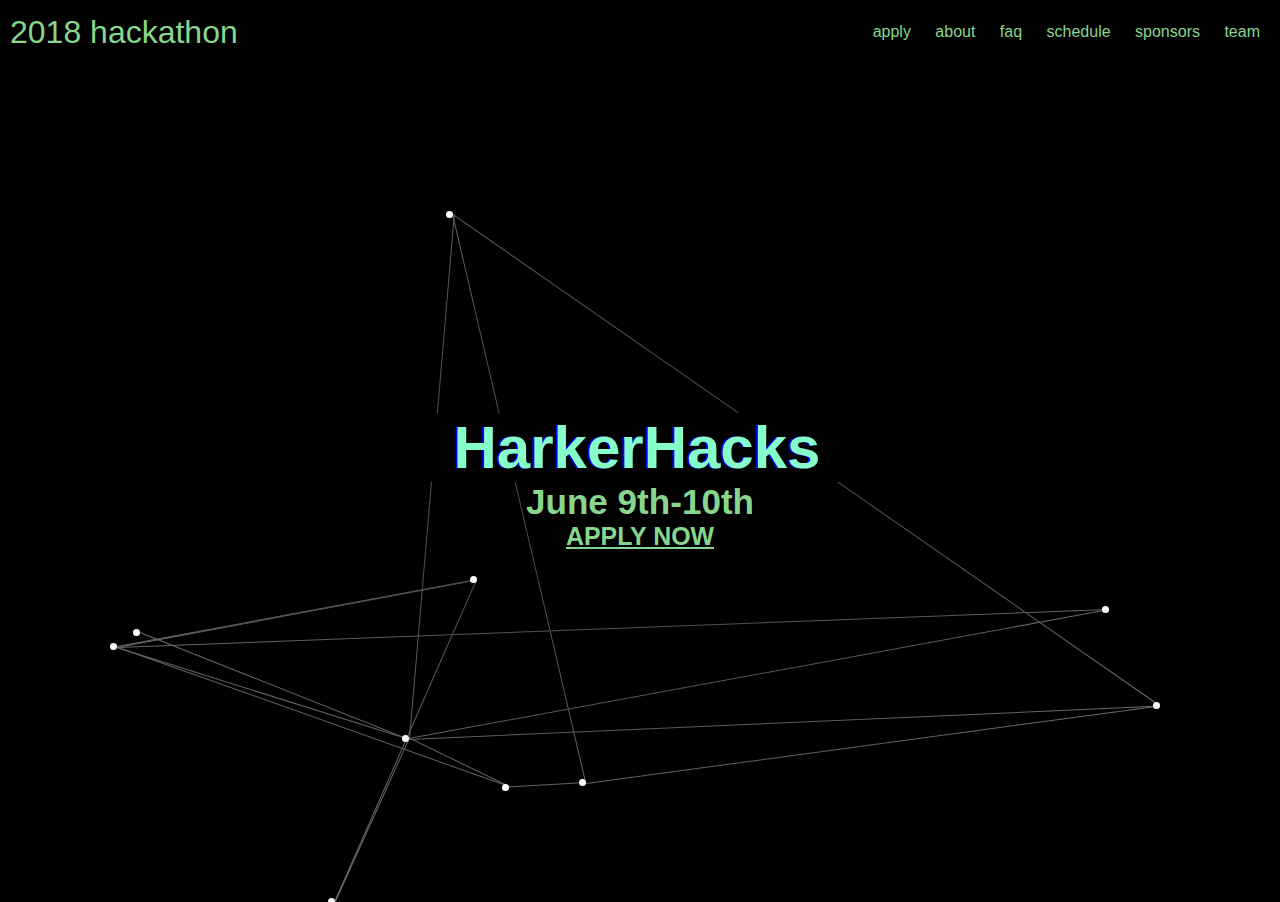
==== index.html @ 7a4ccb60 "Merge 21740ae5d6fd2b2589945b8d7544a34ecf491f73 into db50cea56c5d19c504700b7c710bb87b9af231b6" ====
<!DOCTYPE html>
<html>
  <head>
    <link href="main.css" type="text/css" rel="stylesheet" />
    <link href="glitch.css" type="text/css" rel="stylesheet" />
    <link rel="favorite icon" href="img/logo.png" />
    <meta name="viewport" content="width=device-width, initial-scale=0.8">
    <style>
      .star {
        height: 7px;
        width: 7px;
        border-radius: 5px;
        position: fixed;
        background-color: white;
        z-index: 0;
      }

      .line {
        position: absolute;
        width: 100%;
        background-color: gray;
        height: 1px;
        z-index: -1;
        transform-origin: 0 0;
      }

      #main-page {
        width: 100%;
        text-align: center;
        display: flex;
        align-items: center;
        height: calc(100vh - 64px);
        font-size: 30px;
        z-index: 10;
        background: radial-gradient(rgba(0,0,0,0.5), rgba(0,0,0,0));
      }

      #promo-image {
        max-height: calc(100vh - 64px - 173px - 20px);
        max-width: 80%;
      }

      /* when "2018 Hackathon" becomes two lines */
      @media (max-width: 505px) {
        #main-page {
          font-size: 24px;
        }

        #promo-image {
          max-height: calc(100vh - 64px - 200px - 20px);
        }
      }

      /* when the nav is two lines */
      @media (max-width: 505px) {
        #main-page {
          font-size: 24px;
        }

        #promo-image {
          max-height: calc(100vh - 100px - 200px - 20px);
        }
      }
    </style>
  </head>
  <body>
    <nav class="green-text hacker-font">
      <p class="left logo"><a class="green-text hacker-font no-underline" href="index.html">2018 hackathon</a></p>
      <ul class="right">
        <li><a class="green-text hacker-font" href="https://nakulbajaj.typeform.com/to/jpmJAU" target="_blank">apply</a></li>
        <li><a class="green-text hacker-font" href="about.html">about</a></li>
        <li><a class="green-text hacker-font" href="faq.html">faq</a></li>
        <li><a class="green-text hacker-font" href="schedule.html">schedule</a></li>
        <li><a class="green-text hacker-font" href="sponsors.html">sponsors</a></li>
        <li><a class="green-text hacker-font" href="">team</a></li>
      </ul>
    </nav>

    <div id="main-page">
      <div class="full-width">
        <!--<img src="img/promo.png" id="promo-image" />-->
        <h1 class="glitch green-text hacker-font center" id="" data-text="HarkerHacks">HarkerHacks</h1>
        <h3 class="green-text hacker-font center">June 9th-10th</h3>
        <h5 class="center"><a class="green-text hacker-font" href="https://nakulbajaj.typeform.com/to/jpmJAU">APPLY NOW</a></h3>
      </div>

    </div>

    <script>
      var MIN_VELOCITY = 0.2
      var MAX_VELOCITY = 1

      function randomBetween(low, high) {
        return Math.random() * (high - low) + low
      }

      function randomBelow(high) {
        return randomBetween(0, high)
      }

      function lineDistance(x, y, x0, y0){
        return Math.sqrt((x -= x0) * x + (y -= y0) * y);
      }

      // https://codepen.io/anon/pen/erNLaO?editors=1111
      function drawLine(a, b, line) {
        if (!line) line = document.createElement('DIV')

        var pointA = { left: parseFloat(a.style.left.slice(0, -2)), top: parseFloat(a.style.top.slice(0, -2)) }
        var pointB = { left: parseFloat(b.style.left.slice(0, -2)), top: parseFloat(b.style.top.slice(0, -2)) }
        var pointAcenterX = a.offsetWidth / 2;
        var pointAcenterY = a.offsetHeight / 2;
        var pointBcenterX = b.offsetWidth / 2;
        var pointBcenterY = b.offsetHeight / 2;
        var angle = Math.atan2(pointB.top - pointA.top, pointB.left - pointA.left) * 180 / Math.PI;
        //console.log(angle)
        var distance = lineDistance(pointA.left, pointA.top, pointB.left, pointB.top);

        // Set Angle
        line.style.transform = 'rotate(' + angle + 'deg)'

        // Set Width
        line.style.width = distance + 'px'

        // Set Position
        line.style.position = 'absolute'

        line.style.top = (parseFloat(pointA.top) + pointAcenterY) + 'px'
        line.style.left = (parseFloat(pointA.left) + 2*pointAcenterX) + 'px'

        //console.log(line.style.left)

        line.classList.add('line')
        return line
      }

      function waitForFrame() {
        return new Promise(function (resolve, reject) {

        })
      }

      var projectiles = []

      class Projectile {
        constructor(x, y, vx, vy) {
          this.lines = []

          if (!x) x = randomBelow(window.innerWidth)
          if (!y) y = randomBetween(64, window.innerHeight)
          this.x = x
          this.y = y

          if (!vx && !vy) {
            var velocity = randomBetween(MIN_VELOCITY, MAX_VELOCITY)
            var direction = randomBetween(0, 2*Math.PI)
            this.vx = Math.cos(direction) * velocity
            this.vy = Math.sin(direction) * velocity
          }
          else if (!vx) {
            this.vy = vy
            this.vx = 0
          }
          else if (!vx) {
            this.vx = vx
            this.vy = 0
          }
          else {
            this.vx = vx
            this.vy = vy
          }

          this.element = document.createElement('DIV')
          this.element.classList.add('star')
          document.body.appendChild(this.element)
          this.updatePosition()


          var other = projectiles[Math.floor(randomBelow(projectiles.length))]
          if (other) {
            var line = drawLine(this.element, other.element, null)
            document.body.appendChild(line)
            this.lines.push({ line, other })
          }

          var other = projectiles[Math.floor(randomBelow(projectiles.length))]
          if (other) {
            var line = drawLine(this.element, other.element, null)
            document.body.appendChild(line)
            this.lines.push({ line, other })
          }

          this.step()
        }

        async step() {
          //const dostuff = () => {
            if (this.x + this.vx < 0 || this.x + this.vx > window.innerWidth) this.vx *= -1
            if (this.y + this.vy < 64 || this.y + this.vy > window.innerHeight) this.vy *= -1

            /*if ( randomBelow(10) < 1) {
              //console.lo
              var line = this.lines.shift()
              console.log(line)
              if (line) document.body.removeChild(line.line)
            }*/

            if (randomBelow(10) < 0.5) {

              var other = projectiles[Math.floor(randomBelow(projectiles.length))]
              if (other) {
                if (this.lines.length > 0) this.lines[0] = { line: drawLine(this.element, other.element, this.lines[0].line), other }
              }
            }

            /*if (randomBelow(10) < 1) {
              var other = projectiles[Math.floor(randomBelow(projectiles.length))]
              if (other) {
                var line = drawLine(this.element, other.element, null)
                document.body.appendChild(line)
                this.lines.push({ line, other })
              }
            }*/

            this.x += this.vx
            this.y += this.vy


            this.updatePosition()

            window.requestAnimationFrame(this.step.bind(this));
          //}
          //dostuff()
        }

        updatePosition() {
          this.element.style.left = this.x + 'px'
          this.element.style.top = this.y + 'px'

          for (var line of this.lines) {
            //line.line.parentNode.removeChild(line.line)
            line.line = drawLine(this.element, line.other.element, line.line)
          }
        }
      }

      for (var i = 0; i < 10; i++) projectiles.push(new Projectile())
    </script>
  </body>
</html>
---- main.css ----
body {
  background-color: black;

  margin: 0;
  padding: 0;
}

.hacker-font { font-family: Monaco, Menlo, sans-serif; }
.green-text { color: #87D68D; }
.underline { text-decoration: underline;}
a.no-underline { text-decoration: none; }
.center { margin: auto; }
.center-text { text-align: center; }
.bold { font-weight: bold; }
.full-width { width: 100%; }
.white-text { color: white; }

nav {
  width: 100%;
  height: 4em;
  color: #85FFC7; /* #20C20E; */
  background-color: black;
}

nav > .logo {
  font-size: 32px;
  line-height: 32px;
  margin: 0;
  padding: 16px 10px;
  display: inline-block;
}

nav > ul.right {
  float: right;
  list-style: none;
  margin: 0;
  height: 20px;
  padding: 22px 10px;
}

nav > ul.right > li {
  display: inline;
  padding: 0 10px;
  line-height: 20px;
}

nav > ul.right > li > a {
  text-decoration: none;
}

@media (max-width: 767px) {
  nav > .logo {
    font-size: 24px;
    line-height: 24px;
    padding: 20px 5px;
  }

  nav > ul.right {
    padding: 22px 5px;
  }

  nav > ul.right > li {
    display: inline;
    padding: 0 5px;
  }

  nav > ul.right > li > a {
    line-height: 14px;
    font-size: 14px;
    text-decoration: none;
  }
}

/* works until ~350px */
@media (max-width: 580px) {
  nav > .logo {
    font-size: 32px;
    line-height: 32px;
    padding: 5px 0;
    width: 100%;
    text-align: center;
  }

  nav > ul.right {
    padding: 22px 5px;
    float: none;
    width: 100%;
    padding: 0;
    text-align: center;

  }

  nav > ul.right > li {
    display: inline;
    padding: 0 2px;
  }

  nav > ul.right > li > a {
    line-height: 14px;
    font-size: 14px;
    text-decoration: none;
  }
}
---- glitch.css ----
/* https://css-tricks.com/glitch-effect-text-images-svg/ */

@keyframes glitch-anim-1{
  0% {
    clip: rect(114px, 2000px, 88px, 0);
  }
  5.88235% {
    clip: rect(29px, 2000px, 51px, 0);
  }
  11.76471% {
    clip: rect(31px, 2000px, 50px, 0);
  }
  17.64706% {
    clip: rect(66px, 2000px, 26px, 0);
  }
  23.52941% {
    clip: rect(63px, 2000px, 78px, 0);
  }
  29.41176% {
    clip: rect(115px, 2000px, 8px, 0);
  }
  35.29412% {
    clip: rect(65px, 2000px, 77px, 0);
  }
  41.17647% {
    clip: rect(63px, 2000px, 10px, 0);
  }
  47.05882% {
    clip: rect(40px, 2000px, 40px, 0);
  }
  52.94118% {
    clip: rect(3px, 2000px, 8px, 0);
  }
  58.82353% {
    clip: rect(106px, 2000px, 61px, 0);
  }
  64.70588% {
    clip: rect(9px, 2000px, 46px, 0);
  }
  70.58824% {
    clip: rect(78px, 2000px, 79px, 0);
  }
  76.47059% {
    clip: rect(73px, 2000px, 65px, 0);
  }
  82.35294% {
    clip: rect(95px, 2000px, 50px, 0);
  }
  88.23529% {
    clip: rect(24px, 2000px, 72px, 0);
  }
  94.11765% {
    clip: rect(112px, 2000px, 50px, 0);
  }
  100% {
    clip: rect(63px, 2000px, 33px, 0);
  }
}

@keyframes glitch-anim-2{
  0% {
    clip: rect(76px, 2000px, 21px, 0);
  }
  5.88235% {
    clip: rect(92px, 2000px, 19px, 0);
  }
  11.76471% {
    clip: rect(37px, 2000px, 111px, 0);
  }
  17.64706% {
    clip: rect(113px, 2000px, 114px, 0);
  }
  23.52941% {
    clip: rect(101px, 2000px, 110px, 0);
  }
  29.41176% {
    clip: rect(93px, 2000px, 25px, 0);
  }
  35.29412% {
    clip: rect(109px, 2000px, 52px, 0);
  }
  41.17647% {
    clip: rect(89px, 2000px, 95px, 0);
  }
  47.05882% {
    clip: rect(106px, 2000px, 66px, 0);
  }
  52.94118% {
    clip: rect(89px, 2000px, 104px, 0);
  }
  58.82353% {
    clip: rect(93px, 2000px, 71px, 0);
  }
  64.70588% {
    clip: rect(74px, 2000px, 30px, 0);
  }
  70.58824% {
    clip: rect(105px, 2000px, 109px, 0);
  }
  76.47059% {
    clip: rect(9px, 2000px, 61px, 0);
  }
  82.35294% {
    clip: rect(10px, 2000px, 75px, 0);
  }
  88.23529% {
    clip: rect(110px, 2000px, 30px, 0);
  }
  94.11765% {
    clip: rect(111px, 2000px, 58px, 0);
  }
  100% {
    clip: rect(38px, 2000px, 42px, 0);
  }
}

@-webkit-keyframes glitch-anim-1{
  0% {
    clip: rect(114px, 2000px, 88px, 0);
  }
  5.88235% {
    clip: rect(29px, 2000px, 51px, 0);
  }
  11.76471% {
    clip: rect(31px, 2000px, 50px, 0);
  }
  17.64706% {
    clip: rect(66px, 2000px, 26px, 0);
  }
  23.52941% {
    clip: rect(63px, 2000px, 78px, 0);
  }
  29.41176% {
    clip: rect(115px, 2000px, 8px, 0);
  }
  35.29412% {
    clip: rect(65px, 2000px, 77px, 0);
  }
  41.17647% {
    clip: rect(63px, 2000px, 10px, 0);
  }
  47.05882% {
    clip: rect(40px, 2000px, 40px, 0);
  }
  52.94118% {
    clip: rect(3px, 2000px, 8px, 0);
  }
  58.82353% {
    clip: rect(106px, 2000px, 61px, 0);
  }
  64.70588% {
    clip: rect(9px, 2000px, 46px, 0);
  }
  70.58824% {
    clip: rect(78px, 2000px, 79px, 0);
  }
  76.47059% {
    clip: rect(73px, 2000px, 65px, 0);
  }
  82.35294% {
    clip: rect(95px, 2000px, 50px, 0);
  }
  88.23529% {
    clip: rect(24px, 2000px, 72px, 0);
  }
  94.11765% {
    clip: rect(112px, 2000px, 50px, 0);
  }
  100% {
    clip: rect(63px, 2000px, 33px, 0);
  }
}

@-webkit-keyframes glitch-anim-2{
  0% {
    clip: rect(76px, 2000px, 21px, 0);
  }
  5.88235% {
    clip: rect(92px, 2000px, 19px, 0);
  }
  11.76471% {
    clip: rect(37px, 2000px, 111px, 0);
  }
  17.64706% {
    clip: rect(113px, 2000px, 114px, 0);
  }
  23.52941% {
    clip: rect(101px, 2000px, 110px, 0);
  }
  29.41176% {
    clip: rect(93px, 2000px, 25px, 0);
  }
  35.29412% {
    clip: rect(109px, 2000px, 52px, 0);
  }
  41.17647% {
    clip: rect(89px, 2000px, 95px, 0);
  }
  47.05882% {
    clip: rect(106px, 2000px, 66px, 0);
  }
  52.94118% {
    clip: rect(89px, 2000px, 104px, 0);
  }
  58.82353% {
    clip: rect(93px, 2000px, 71px, 0);
  }
  64.70588% {
    clip: rect(74px, 2000px, 30px, 0);
  }
  70.58824% {
    clip: rect(105px, 2000px, 109px, 0);
  }
  76.47059% {
    clip: rect(9px, 2000px, 61px, 0);
  }
  82.35294% {
    clip: rect(10px, 2000px, 75px, 0);
  }
  88.23529% {
    clip: rect(110px, 2000px, 30px, 0);
  }
  94.11765% {
    clip: rect(111px, 2000px, 58px, 0);
  }
  100% {
    clip: rect(38px, 2000px, 42px, 0);
  }
}

@-moz-keyframes glitch-anim-1{
  0% {
    clip: rect(114px, 2000px, 88px, 0);
  }
  5.88235% {
    clip: rect(29px, 2000px, 51px, 0);
  }
  11.76471% {
    clip: rect(31px, 2000px, 50px, 0);
  }
  17.64706% {
    clip: rect(66px, 2000px, 26px, 0);
  }
  23.52941% {
    clip: rect(63px, 2000px, 78px, 0);
  }
  29.41176% {
    clip: rect(115px, 2000px, 8px, 0);
  }
  35.29412% {
    clip: rect(65px, 2000px, 77px, 0);
  }
  41.17647% {
    clip: rect(63px, 2000px, 10px, 0);
  }
  47.05882% {
    clip: rect(40px, 2000px, 40px, 0);
  }
  52.94118% {
    clip: rect(3px, 2000px, 8px, 0);
  }
  58.82353% {
    clip: rect(106px, 2000px, 61px, 0);
  }
  64.70588% {
    clip: rect(9px, 2000px, 46px, 0);
  }
  70.58824% {
    clip: rect(78px, 2000px, 79px, 0);
  }
  76.47059% {
    clip: rect(73px, 2000px, 65px, 0);
  }
  82.35294% {
    clip: rect(95px, 2000px, 50px, 0);
  }
  88.23529% {
    clip: rect(24px, 2000px, 72px, 0);
  }
  94.11765% {
    clip: rect(112px, 2000px, 50px, 0);
  }
  100% {
    clip: rect(63px, 2000px, 33px, 0);
  }
}

@-moz-keyframes glitch-anim-2{
  0% {
    clip: rect(76px, 2000px, 21px, 0);
  }
  5.88235% {
    clip: rect(92px, 2000px, 19px, 0);
  }
  11.76471% {
    clip: rect(37px, 2000px, 111px, 0);
  }
  17.64706% {
    clip: rect(113px, 2000px, 114px, 0);
  }
  23.52941% {
    clip: rect(101px, 2000px, 110px, 0);
  }
  29.41176% {
    clip: rect(93px, 2000px, 25px, 0);
  }
  35.29412% {
    clip: rect(109px, 2000px, 52px, 0);
  }
  41.17647% {
    clip: rect(89px, 2000px, 95px, 0);
  }
  47.05882% {
    clip: rect(106px, 2000px, 66px, 0);
  }
  52.94118% {
    clip: rect(89px, 2000px, 104px, 0);
  }
  58.82353% {
    clip: rect(93px, 2000px, 71px, 0);
  }
  64.70588% {
    clip: rect(74px, 2000px, 30px, 0);
  }
  70.58824% {
    clip: rect(105px, 2000px, 109px, 0);
  }
  76.47059% {
    clip: rect(9px, 2000px, 61px, 0);
  }
  82.35294% {
    clip: rect(10px, 2000px, 75px, 0);
  }
  88.23529% {
    clip: rect(110px, 2000px, 30px, 0);
  }
  94.11765% {
    clip: rect(111px, 2000px, 58px, 0);
  }
  100% {
    clip: rect(38px, 2000px, 42px, 0);
  }
}

@-o-keyframes glitch-anim-1{
  0% {
    clip: rect(114px, 2000px, 88px, 0);
  }
  5.88235% {
    clip: rect(29px, 2000px, 51px, 0);
  }
  11.76471% {
    clip: rect(31px, 2000px, 50px, 0);
  }
  17.64706% {
    clip: rect(66px, 2000px, 26px, 0);
  }
  23.52941% {
    clip: rect(63px, 2000px, 78px, 0);
  }
  29.41176% {
    clip: rect(115px, 2000px, 8px, 0);
  }
  35.29412% {
    clip: rect(65px, 2000px, 77px, 0);
  }
  41.17647% {
    clip: rect(63px, 2000px, 10px, 0);
  }
  47.05882% {
    clip: rect(40px, 2000px, 40px, 0);
  }
  52.94118% {
    clip: rect(3px, 2000px, 8px, 0);
  }
  58.82353% {
    clip: rect(106px, 2000px, 61px, 0);
  }
  64.70588% {
    clip: rect(9px, 2000px, 46px, 0);
  }
  70.58824% {
    clip: rect(78px, 2000px, 79px, 0);
  }
  76.47059% {
    clip: rect(73px, 2000px, 65px, 0);
  }
  82.35294% {
    clip: rect(95px, 2000px, 50px, 0);
  }
  88.23529% {
    clip: rect(24px, 2000px, 72px, 0);
  }
  94.11765% {
    clip: rect(112px, 2000px, 50px, 0);
  }
  100% {
    clip: rect(63px, 2000px, 33px, 0);
  }
}

@-o-keyframes glitch-anim-2{
  0% {
    clip: rect(76px, 2000px, 21px, 0);
  }
  5.88235% {
    clip: rect(92px, 2000px, 19px, 0);
  }
  11.76471% {
    clip: rect(37px, 2000px, 111px, 0);
  }
  17.64706% {
    clip: rect(113px, 2000px, 114px, 0);
  }
  23.52941% {
    clip: rect(101px, 2000px, 110px, 0);
  }
  29.41176% {
    clip: rect(93px, 2000px, 25px, 0);
  }
  35.29412% {
    clip: rect(109px, 2000px, 52px, 0);
  }
  41.17647% {
    clip: rect(89px, 2000px, 95px, 0);
  }
  47.05882% {
    clip: rect(106px, 2000px, 66px, 0);
  }
  52.94118% {
    clip: rect(89px, 2000px, 104px, 0);
  }
  58.82353% {
    clip: rect(93px, 2000px, 71px, 0);
  }
  64.70588% {
    clip: rect(74px, 2000px, 30px, 0);
  }
  70.58824% {
    clip: rect(105px, 2000px, 109px, 0);
  }
  76.47059% {
    clip: rect(9px, 2000px, 61px, 0);
  }
  82.35294% {
    clip: rect(10px, 2000px, 75px, 0);
  }
  88.23529% {
    clip: rect(110px, 2000px, 30px, 0);
  }
  94.11765% {
    clip: rect(111px, 2000px, 58px, 0);
  }
  100% {
    clip: rect(38px, 2000px, 42px, 0);
  }
}

@-ms-keyframes glitch-anim-1{
  0% {
    clip: rect(114px, 2000px, 88px, 0);
  }
  5.88235% {
    clip: rect(29px, 2000px, 51px, 0);
  }
  11.76471% {
    clip: rect(31px, 2000px, 50px, 0);
  }
  17.64706% {
    clip: rect(66px, 2000px, 26px, 0);
  }
  23.52941% {
    clip: rect(63px, 2000px, 78px, 0);
  }
  29.41176% {
    clip: rect(115px, 2000px, 8px, 0);
  }
  35.29412% {
    clip: rect(65px, 2000px, 77px, 0);
  }
  41.17647% {
    clip: rect(63px, 2000px, 10px, 0);
  }
  47.05882% {
    clip: rect(40px, 2000px, 40px, 0);
  }
  52.94118% {
    clip: rect(3px, 2000px, 8px, 0);
  }
  58.82353% {
    clip: rect(106px, 2000px, 61px, 0);
  }
  64.70588% {
    clip: rect(9px, 2000px, 46px, 0);
  }
  70.58824% {
    clip: rect(78px, 2000px, 79px, 0);
  }
  76.47059% {
    clip: rect(73px, 2000px, 65px, 0);
  }
  82.35294% {
    clip: rect(95px, 2000px, 50px, 0);
  }
  88.23529% {
    clip: rect(24px, 2000px, 72px, 0);
  }
  94.11765% {
    clip: rect(112px, 2000px, 50px, 0);
  }
  100% {
    clip: rect(63px, 2000px, 33px, 0);
  }
}

@-ms-keyframes glitch-anim-2{
  0% {
    clip: rect(76px, 2000px, 21px, 0);
  }
  5.88235% {
    clip: rect(92px, 2000px, 19px, 0);
  }
  11.76471% {
    clip: rect(37px, 2000px, 111px, 0);
  }
  17.64706% {
    clip: rect(113px, 2000px, 114px, 0);
  }
  23.52941% {
    clip: rect(101px, 2000px, 110px, 0);
  }
  29.41176% {
    clip: rect(93px, 2000px, 25px, 0);
  }
  35.29412% {
    clip: rect(109px, 2000px, 52px, 0);
  }
  41.17647% {
    clip: rect(89px, 2000px, 95px, 0);
  }
  47.05882% {
    clip: rect(106px, 2000px, 66px, 0);
  }
  52.94118% {
    clip: rect(89px, 2000px, 104px, 0);
  }
  58.82353% {
    clip: rect(93px, 2000px, 71px, 0);
  }
  64.70588% {
    clip: rect(74px, 2000px, 30px, 0);
  }
  70.58824% {
    clip: rect(105px, 2000px, 109px, 0);
  }
  76.47059% {
    clip: rect(9px, 2000px, 61px, 0);
  }
  82.35294% {
    clip: rect(10px, 2000px, 75px, 0);
  }
  88.23529% {
    clip: rect(110px, 2000px, 30px, 0);
  }
  94.11765% {
    clip: rect(111px, 2000px, 58px, 0);
  }
  100% {
    clip: rect(38px, 2000px, 42px, 0);
  }
}

.glitch {
  position: relative;
}
.glitch::before,
.glitch::after {
  content: attr(data-text);
  position: absolute;
  top: 0;
  left: 0;
  width: 100%;
  height: 100%;
}
.glitch::before {
  /* ... anything needed to make it identical */
  color: #85FFC7;

  /* variation */
  left: 3px;
  text-shadow: -2px 0 red;

  /* important: opaque background masks the original */
  background: black;

  animation: glitch-anim-1 2s infinite linear alternate-reverse;
}
.glitch::after {
  /* ... anything needed to make it identical */
  color: #85FFC7;

  /* variation */
  left: -3px;
  text-shadow: -2px 0 blue;

  /* important: opaque background masks the original */
  background: black;

  animation: glitch-anim-2 2s infinite linear alternate-reverse;
}

.glitch::before {
  clip: rect(44px, 2000px, 56px, 0);
  /*
    Essentially a box from 0, 44px
    to 2000px, 56px
  */
}
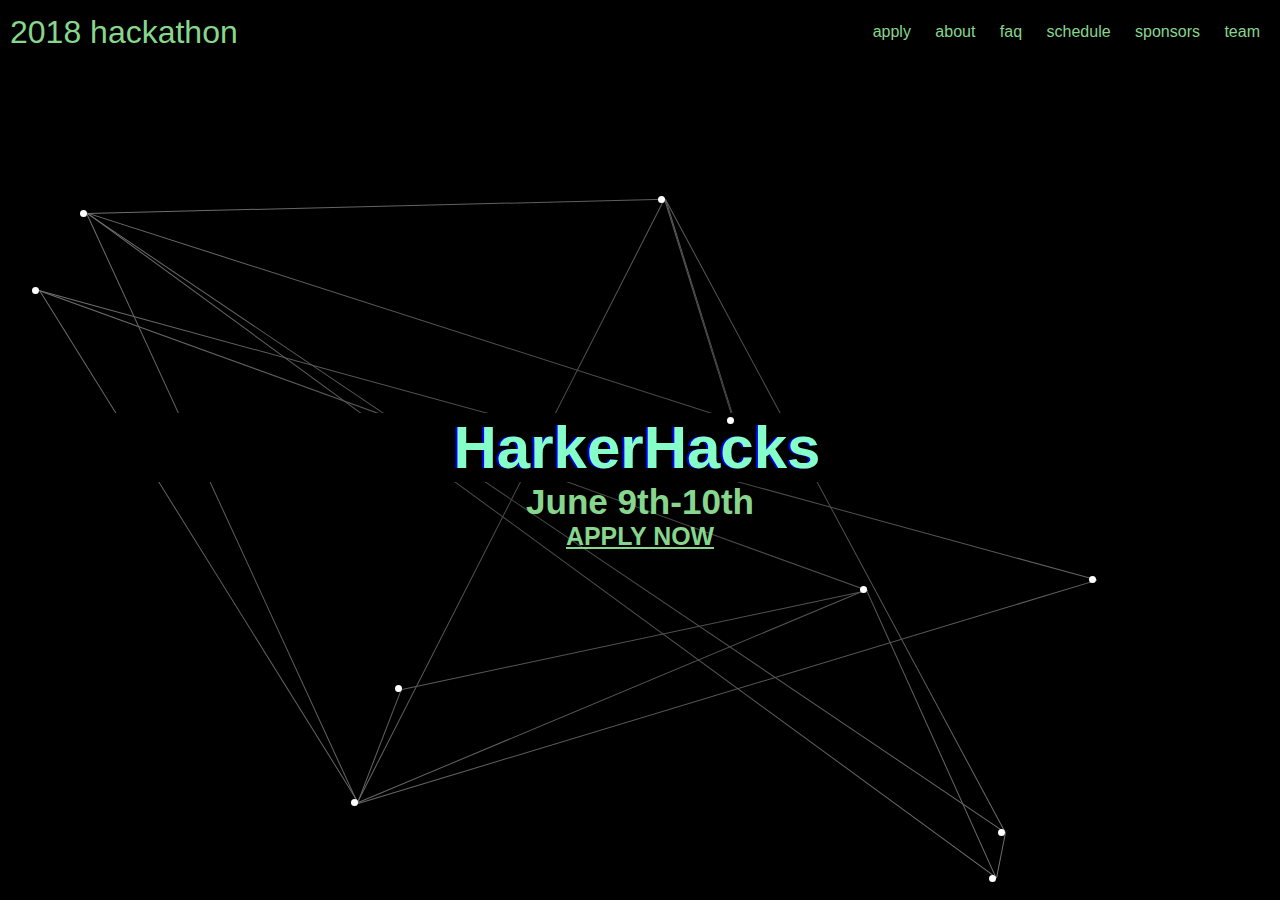
==== commit 692da059: "Update index.html" ====
--- a/index.html
+++ b/index.html
@@ -67,7 +67,7 @@
     <nav class="green-text hacker-font">
       <p class="left logo"><a class="green-text hacker-font no-underline" href="index.html">2018 hackathon</a></p>
       <ul class="right">
-        <li><a class="green-text hacker-font" href="https://nakulbajaj.typeform.com/to/jpmJAU" target="_blank">apply</a></li>
+        <li><a class="green-text hacker-font" href="https://harkerhacks.typeform.com/to/jpmJAU" target="_blank">apply</a></li>
         <li><a class="green-text hacker-font" href="about.html">about</a></li>
         <li><a class="green-text hacker-font" href="faq.html">faq</a></li>
         <li><a class="green-text hacker-font" href="schedule.html">schedule</a></li>
@@ -81,7 +81,7 @@
         <!--<img src="img/promo.png" id="promo-image" />-->
         <h1 class="glitch green-text hacker-font center" id="" data-text="HarkerHacks">HarkerHacks</h1>
         <h3 class="green-text hacker-font center">June 9th-10th</h3>
-        <h5 class="center"><a class="green-text hacker-font" href="https://nakulbajaj.typeform.com/to/jpmJAU">APPLY NOW</a></h3>
+        <h5 class="center"><a class="green-text hacker-font" href="https://harkerhacks.typeform.com/to/jpmJAU">APPLY NOW</a></h3>
       </div>
 
     </div>
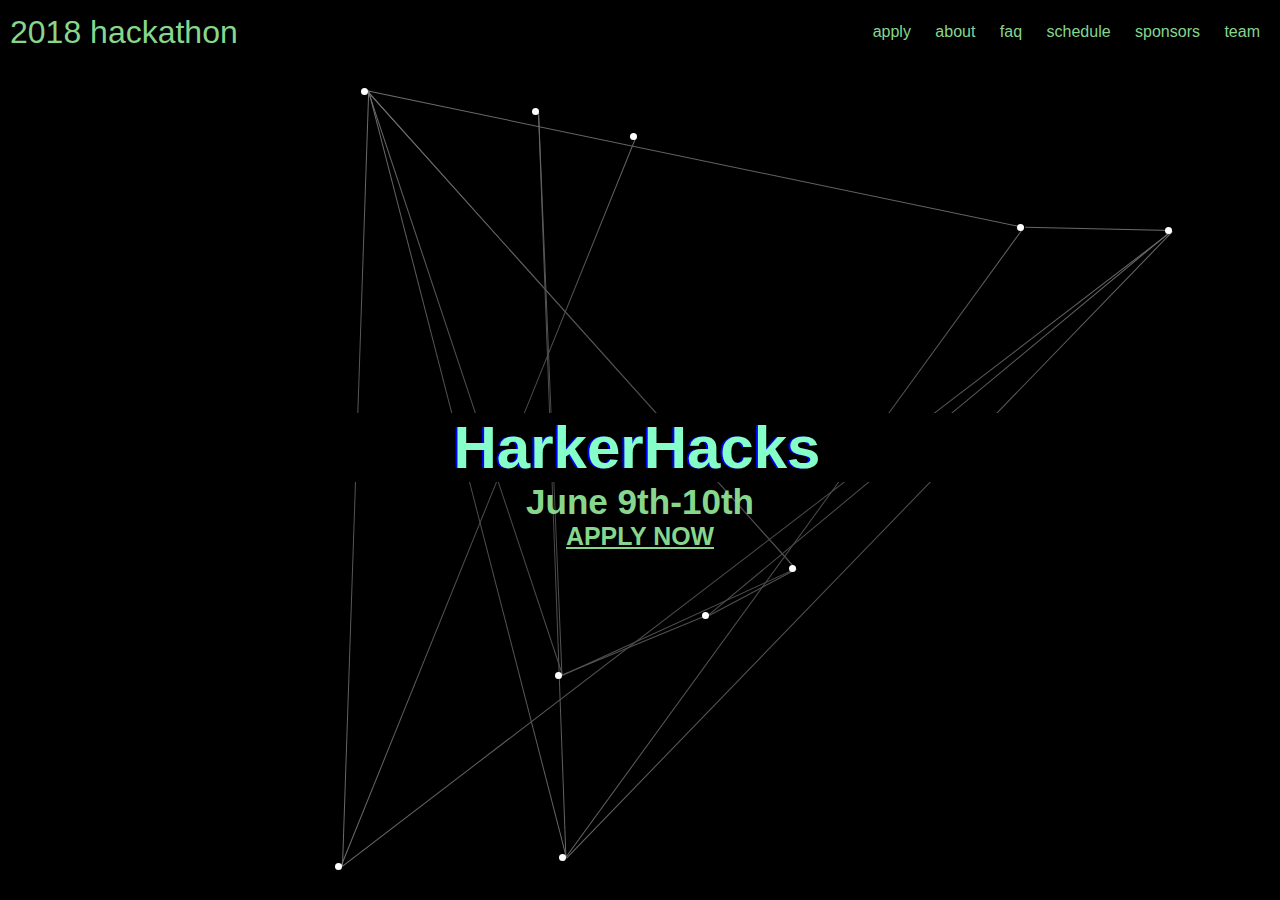
==== commit e63ea424: "Update index.html" ====
--- a/index.html
+++ b/index.html
@@ -10,7 +10,7 @@
         height: 7px;
         width: 7px;
         border-radius: 5px;
-        position: fixed;
+        position: absolute;
         background-color: white;
         z-index: 0;
       }
@@ -72,7 +72,7 @@
         <li><a class="green-text hacker-font" href="faq.html">faq</a></li>
         <li><a class="green-text hacker-font" href="schedule.html">schedule</a></li>
         <li><a class="green-text hacker-font" href="sponsors.html">sponsors</a></li>
-        <li><a class="green-text hacker-font" href="">team</a></li>
+        <li><a class="green-text hacker-font" href="team.html">team</a></li>
       </ul>
     </nav>
 
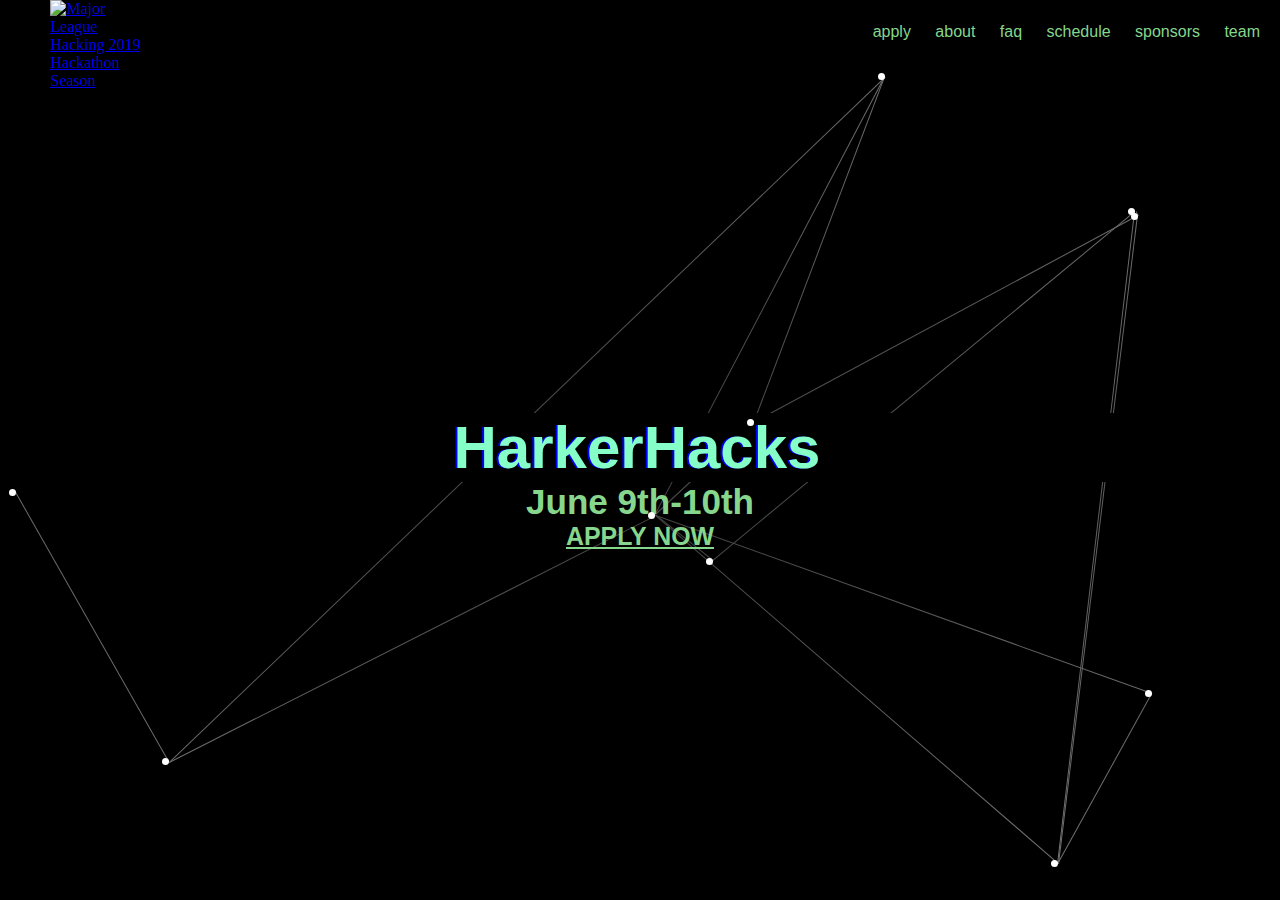
==== commit 4bcbfe8e: "Team/Logo Updates" ====
--- a/index.html
+++ b/index.html
@@ -63,9 +63,11 @@
       }
     </style>
   </head>
+  <div class="mobile-hide">
+  <a id="mlh-trust-badge" style="display:block;max-width:100px;min-width:0px;position:fixed;left:50px;top:0;width:10%;z-index:10000" href="https://mlh.io/seasons/na-2019/events?utm_source=na-hackathon&utm_medium=TrustBadge&utm_campaign=2019-season&utm_content=gray" target="_blank"><img src="https://s3.amazonaws.com/logged-assets/trust-badge/2019/mlh-trust-badge-2019-gray.svg" alt="Major League Hacking 2019 Hackathon Season" style="width:100%"></a>
+  </div>
   <body>
     <nav class="green-text hacker-font">
-      <p class="left logo"><a class="green-text hacker-font no-underline" href="index.html">2018 hackathon</a></p>
       <ul class="right">
         <li><a class="green-text hacker-font" href="https://harkerhacks.typeform.com/to/jpmJAU" target="_blank">apply</a></li>
         <li><a class="green-text hacker-font" href="about.html">about</a></li>
--- a/main.css
+++ b/main.css
@@ -4,6 +4,11 @@
   margin: 0;
   padding: 0;
 }
+
+@media screen and (min-width: 0px) and (max-width: 1000px) {
+  .mobile-hide{ display: none; }
+}
+
 
 .hacker-font { font-family: Monaco, Menlo, sans-serif; }
 .green-text { color: #87D68D; }
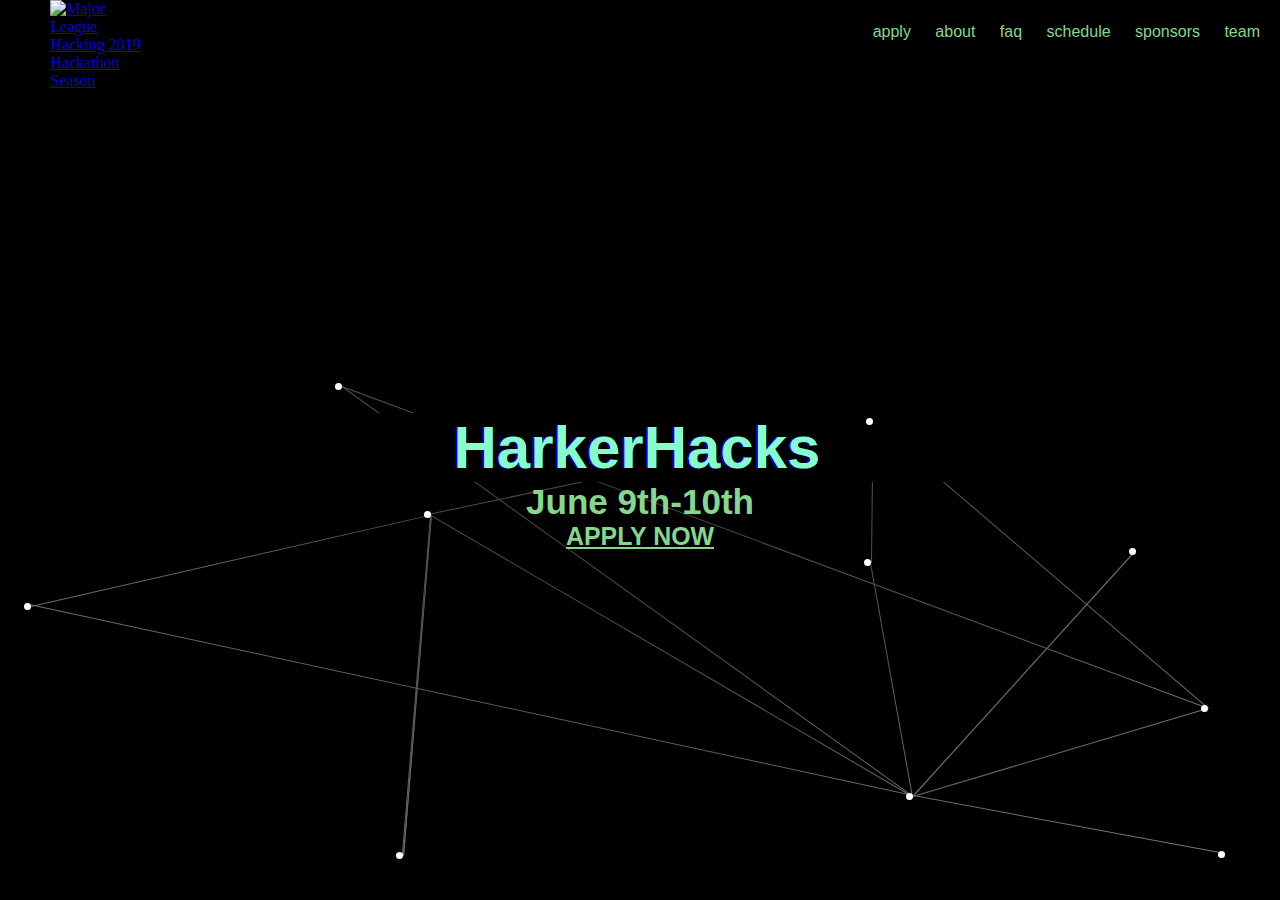
==== commit dbc0b2b2: "fixed glitch issue on PC" ====
--- a/index.html
+++ b/index.html
@@ -6,6 +6,10 @@
     <link rel="favorite icon" href="img/logo.png" />
     <meta name="viewport" content="width=device-width, initial-scale=0.8">
     <style>
+      body {
+        overflow: hidden;
+      }
+      
       .star {
         height: 7px;
         width: 7px;
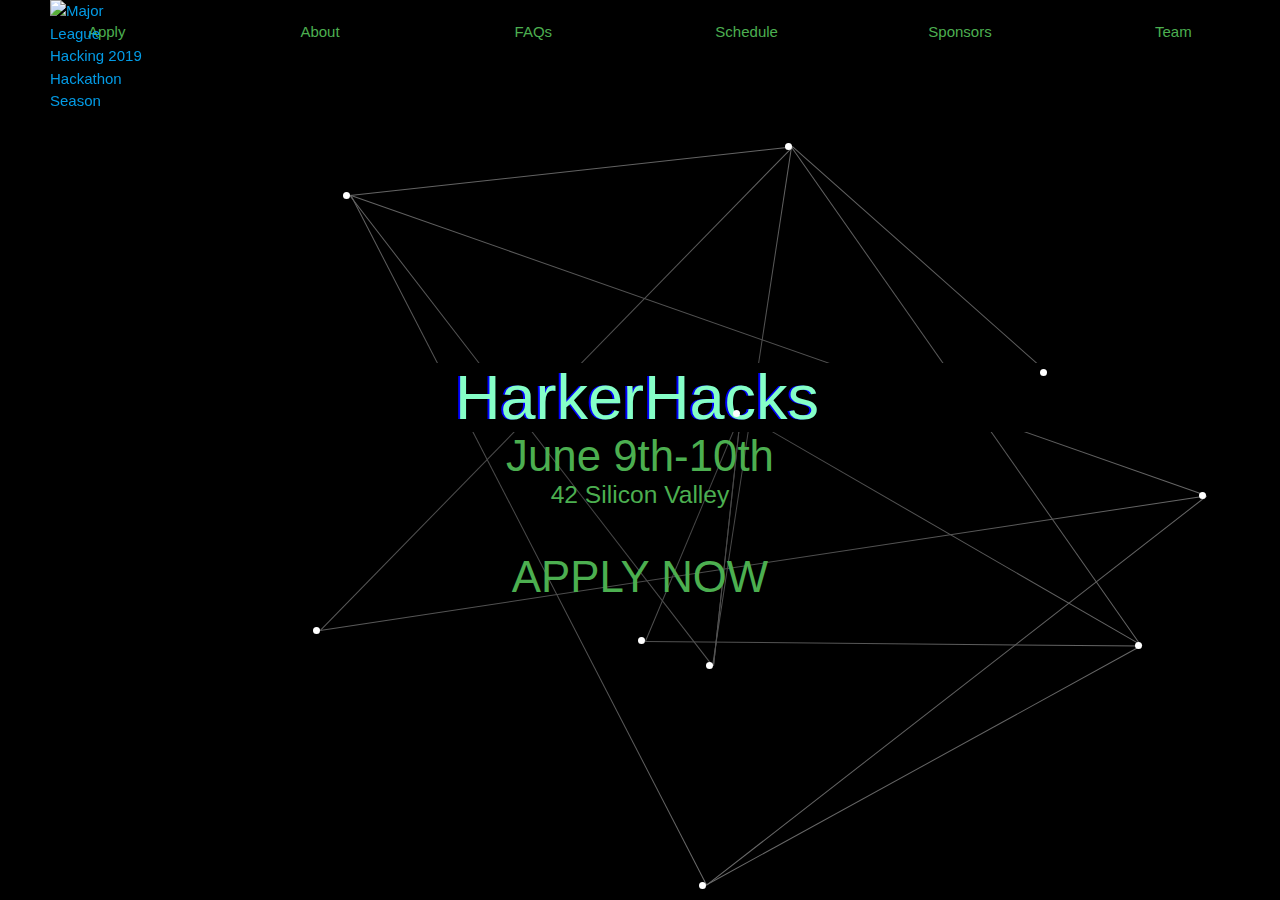
==== commit 49de2970: "Please Work (#13)" ====
--- a/index.html
+++ b/index.html
@@ -1,256 +1,281 @@
 <!DOCTYPE html>
 <html>
-  <head>
+
+<head>
+    <title>HarkerHacks</title>
+    <link href="materialize.min.css" type="text/css" rel="stylesheet" />
     <link href="main.css" type="text/css" rel="stylesheet" />
     <link href="glitch.css" type="text/css" rel="stylesheet" />
     <link rel="favorite icon" href="img/logo.png" />
     <meta name="viewport" content="width=device-width, initial-scale=0.8">
     <style>
-      body {
-        overflow: hidden;
-      }
-      
-      .star {
-        height: 7px;
-        width: 7px;
-        border-radius: 5px;
-        position: absolute;
-        background-color: white;
-        z-index: 0;
-      }
-
-      .line {
-        position: absolute;
-        width: 100%;
-        background-color: gray;
-        height: 1px;
-        z-index: -1;
-        transform-origin: 0 0;
-      }
-
-      #main-page {
-        width: 100%;
-        text-align: center;
-        display: flex;
-        align-items: center;
-        height: calc(100vh - 64px);
-        font-size: 30px;
-        z-index: 10;
-        background: radial-gradient(rgba(0,0,0,0.5), rgba(0,0,0,0));
-      }
-
-      #promo-image {
-        max-height: calc(100vh - 64px - 173px - 20px);
-        max-width: 80%;
-      }
-
-      /* when "2018 Hackathon" becomes two lines */
-      @media (max-width: 505px) {
+        body {
+            overflow: hidden;
+        }
+
+        .star {
+            height: 7px;
+            width: 7px;
+            border-radius: 5px;
+            position: absolute;
+            background-color: white;
+            z-index: 0;
+        }
+
+        .line {
+            position: absolute;
+            width: 100%;
+            background-color: gray;
+            height: 1px;
+            z-index: -1;
+            transform-origin: 0 0;
+        }
+
         #main-page {
-          font-size: 24px;
+            width: 100%;
+            text-align: center;
+            display: flex;
+            align-items: center;
+            height: calc(100vh - 64px);
+            font-size: 30px;
+            z-index: 10;
+            background: radial-gradient(rgba(0, 0, 0, 0.5), rgba(0, 0, 0, 0));
         }
 
         #promo-image {
-          max-height: calc(100vh - 64px - 200px - 20px);
-        }
-      }
-
-      /* when the nav is two lines */
-      @media (max-width: 505px) {
-        #main-page {
-          font-size: 24px;
-        }
-
-        #promo-image {
-          max-height: calc(100vh - 100px - 200px - 20px);
-        }
-      }
+            max-height: calc(100vh - 64px - 173px - 20px);
+            max-width: 80%;
+        }
+
+        /* when "2018 Hackathon" becomes two lines */
+
+        @media (max-width: 505px) {
+            #main-page {
+                font-size: 24px;
+            }
+
+            #promo-image {
+                max-height: calc(100vh - 64px - 200px - 20px);
+            }
+        }
+
+        /* when the nav is two lines */
+
+        @media (max-width: 505px) {
+            #main-page {
+                font-size: 24px;
+            }
+
+            #promo-image {
+                max-height: calc(100vh - 100px - 200px - 20px);
+            }
+        }
+
     </style>
-  </head>
-  <div class="mobile-hide">
-  <a id="mlh-trust-badge" style="display:block;max-width:100px;min-width:0px;position:fixed;left:50px;top:0;width:10%;z-index:10000" href="https://mlh.io/seasons/na-2019/events?utm_source=na-hackathon&utm_medium=TrustBadge&utm_campaign=2019-season&utm_content=gray" target="_blank"><img src="https://s3.amazonaws.com/logged-assets/trust-badge/2019/mlh-trust-badge-2019-gray.svg" alt="Major League Hacking 2019 Hackathon Season" style="width:100%"></a>
-  </div>
-  <body>
+</head>
+<div class="mobile-hide">
+    <a id="mlh-trust-badge" style="display:block;max-width:100px;min-width:0px;position:fixed;left:50px;top:0;width:10%;z-index:10000" href="https://mlh.io/seasons/na-2018/events?utm_source=na-hackathon&utm_medium=TrustBadge&utm_campaign=2019-season&utm_content=gray" target="_blank"><img src="https://s3.amazonaws.com/logged-assets/trust-badge/2018/gray.svg" alt="Major League Hacking 2019 Hackathon Season" style="width:100%"></a>
+</div>
+
+<body>
     <nav class="green-text hacker-font">
-      <ul class="right">
-        <li><a class="green-text hacker-font" href="https://harkerhacks.typeform.com/to/jpmJAU" target="_blank">apply</a></li>
-        <li><a class="green-text hacker-font" href="about.html">about</a></li>
-        <li><a class="green-text hacker-font" href="faq.html">faq</a></li>
-        <li><a class="green-text hacker-font" href="schedule.html">schedule</a></li>
-        <li><a class="green-text hacker-font" href="sponsors.html">sponsors</a></li>
-        <li><a class="green-text hacker-font" href="team.html">team</a></li>
-      </ul>
+        <div class="row">
+            <div class="col s2 center"><a class="green-text hacker-font" href="https://nakulbajaj.typeform.com/to/jpmJAU" target="_blank">Apply</a></div>
+            <div class="col s2 center"><a class="green-text hacker-font" href="about.html">About</a></div>
+            <div class="col s2 center"><a class="green-text hacker-font" href="faq.html">FAQs</a></div>
+            <div class="col s2 center"><a class="green-text hacker-font" href="schedule.html">Schedule</a></div>
+            <div class="col s2 center"><a class="green-text hacker-font" href="sponsors.html">Sponsors</a></div>
+            <div class="col s2 center"><a class="green-text hacker-font" href="team.html">Team</a></div>
+        </div>
     </nav>
 
     <div id="main-page">
-      <div class="full-width">
-        <!--<img src="img/promo.png" id="promo-image" />-->
-        <h1 class="glitch green-text hacker-font center" id="" data-text="HarkerHacks">HarkerHacks</h1>
-        <h3 class="green-text hacker-font center">June 9th-10th</h3>
-        <h5 class="center"><a class="green-text hacker-font" href="https://harkerhacks.typeform.com/to/jpmJAU">APPLY NOW</a></h3>
-      </div>
+        <div class="full-width">
+            <!--<img src="img/promo.png" id="promo-image" />-->
+            <h1 class="glitch green-text hacker-font center" id="" data-text="HarkerHacks">HarkerHacks</h1>
+
+            <h3 class="green-text hacker-font center">June 9th-10th</h3>
+
+            <h5 class="green-text hacker-font center">42 Silicon Valley</h5> <br>
+
+            <h3 class="center"><a class="green-text hacker-font" href="https://harkerhacks.typeform.com/to/jpmJAU">APPLY NOW</a></h3>
+        </div>
 
     </div>
 
     <script>
-      var MIN_VELOCITY = 0.2
-      var MAX_VELOCITY = 1
-
-      function randomBetween(low, high) {
-        return Math.random() * (high - low) + low
-      }
-
-      function randomBelow(high) {
-        return randomBetween(0, high)
-      }
-
-      function lineDistance(x, y, x0, y0){
-        return Math.sqrt((x -= x0) * x + (y -= y0) * y);
-      }
-
-      // https://codepen.io/anon/pen/erNLaO?editors=1111
-      function drawLine(a, b, line) {
-        if (!line) line = document.createElement('DIV')
-
-        var pointA = { left: parseFloat(a.style.left.slice(0, -2)), top: parseFloat(a.style.top.slice(0, -2)) }
-        var pointB = { left: parseFloat(b.style.left.slice(0, -2)), top: parseFloat(b.style.top.slice(0, -2)) }
-        var pointAcenterX = a.offsetWidth / 2;
-        var pointAcenterY = a.offsetHeight / 2;
-        var pointBcenterX = b.offsetWidth / 2;
-        var pointBcenterY = b.offsetHeight / 2;
-        var angle = Math.atan2(pointB.top - pointA.top, pointB.left - pointA.left) * 180 / Math.PI;
-        //console.log(angle)
-        var distance = lineDistance(pointA.left, pointA.top, pointB.left, pointB.top);
-
-        // Set Angle
-        line.style.transform = 'rotate(' + angle + 'deg)'
-
-        // Set Width
-        line.style.width = distance + 'px'
-
-        // Set Position
-        line.style.position = 'absolute'
-
-        line.style.top = (parseFloat(pointA.top) + pointAcenterY) + 'px'
-        line.style.left = (parseFloat(pointA.left) + 2*pointAcenterX) + 'px'
-
-        //console.log(line.style.left)
-
-        line.classList.add('line')
-        return line
-      }
-
-      function waitForFrame() {
-        return new Promise(function (resolve, reject) {
-
-        })
-      }
-
-      var projectiles = []
-
-      class Projectile {
-        constructor(x, y, vx, vy) {
-          this.lines = []
-
-          if (!x) x = randomBelow(window.innerWidth)
-          if (!y) y = randomBetween(64, window.innerHeight)
-          this.x = x
-          this.y = y
-
-          if (!vx && !vy) {
-            var velocity = randomBetween(MIN_VELOCITY, MAX_VELOCITY)
-            var direction = randomBetween(0, 2*Math.PI)
-            this.vx = Math.cos(direction) * velocity
-            this.vy = Math.sin(direction) * velocity
-          }
-          else if (!vx) {
-            this.vy = vy
-            this.vx = 0
-          }
-          else if (!vx) {
-            this.vx = vx
-            this.vy = 0
-          }
-          else {
-            this.vx = vx
-            this.vy = vy
-          }
-
-          this.element = document.createElement('DIV')
-          this.element.classList.add('star')
-          document.body.appendChild(this.element)
-          this.updatePosition()
-
-
-          var other = projectiles[Math.floor(randomBelow(projectiles.length))]
-          if (other) {
-            var line = drawLine(this.element, other.element, null)
-            document.body.appendChild(line)
-            this.lines.push({ line, other })
-          }
-
-          var other = projectiles[Math.floor(randomBelow(projectiles.length))]
-          if (other) {
-            var line = drawLine(this.element, other.element, null)
-            document.body.appendChild(line)
-            this.lines.push({ line, other })
-          }
-
-          this.step()
-        }
-
-        async step() {
-          //const dostuff = () => {
-            if (this.x + this.vx < 0 || this.x + this.vx > window.innerWidth) this.vx *= -1
-            if (this.y + this.vy < 64 || this.y + this.vy > window.innerHeight) this.vy *= -1
-
-            /*if ( randomBelow(10) < 1) {
-              //console.lo
-              var line = this.lines.shift()
-              console.log(line)
-              if (line) document.body.removeChild(line.line)
-            }*/
-
-            if (randomBelow(10) < 0.5) {
-
-              var other = projectiles[Math.floor(randomBelow(projectiles.length))]
-              if (other) {
-                if (this.lines.length > 0) this.lines[0] = { line: drawLine(this.element, other.element, this.lines[0].line), other }
-              }
-            }
-
-            /*if (randomBelow(10) < 1) {
-              var other = projectiles[Math.floor(randomBelow(projectiles.length))]
-              if (other) {
-                var line = drawLine(this.element, other.element, null)
-                document.body.appendChild(line)
-                this.lines.push({ line, other })
-              }
-            }*/
-
-            this.x += this.vx
-            this.y += this.vy
-
-
-            this.updatePosition()
-
-            window.requestAnimationFrame(this.step.bind(this));
-          //}
-          //dostuff()
-        }
-
-        updatePosition() {
-          this.element.style.left = this.x + 'px'
-          this.element.style.top = this.y + 'px'
-
-          for (var line of this.lines) {
-            //line.line.parentNode.removeChild(line.line)
-            line.line = drawLine(this.element, line.other.element, line.line)
-          }
-        }
-      }
-
-      for (var i = 0; i < 10; i++) projectiles.push(new Projectile())
+        var MIN_VELOCITY = 0.2
+        var MAX_VELOCITY = 1
+
+        function randomBetween(low, high) {
+            return Math.random() * (high - low) + low
+        }
+
+        function randomBelow(high) {
+            return randomBetween(0, high)
+        }
+
+        function lineDistance(x, y, x0, y0) {
+            return Math.sqrt((x -= x0) * x + (y -= y0) * y);
+        }
+
+        // https://codepen.io/anon/pen/erNLaO?editors=1111
+        function drawLine(a, b, line) {
+            if (!line) line = document.createElement('DIV')
+
+            var pointA = {
+                left: parseFloat(a.style.left.slice(0, -2)),
+                top: parseFloat(a.style.top.slice(0, -2))
+            }
+            var pointB = {
+                left: parseFloat(b.style.left.slice(0, -2)),
+                top: parseFloat(b.style.top.slice(0, -2))
+            }
+            var pointAcenterX = a.offsetWidth / 2;
+            var pointAcenterY = a.offsetHeight / 2;
+            var pointBcenterX = b.offsetWidth / 2;
+            var pointBcenterY = b.offsetHeight / 2;
+            var angle = Math.atan2(pointB.top - pointA.top, pointB.left - pointA.left) * 180 / Math.PI;
+            //console.log(angle)
+            var distance = lineDistance(pointA.left, pointA.top, pointB.left, pointB.top);
+
+            // Set Angle
+            line.style.transform = 'rotate(' + angle + 'deg)'
+
+            // Set Width
+            line.style.width = distance + 'px'
+
+            // Set Position
+            line.style.position = 'absolute'
+
+            line.style.top = (parseFloat(pointA.top) + pointAcenterY) + 'px'
+            line.style.left = (parseFloat(pointA.left) + 2 * pointAcenterX) + 'px'
+
+            //console.log(line.style.left)
+
+            line.classList.add('line')
+            return line
+        }
+
+        function waitForFrame() {
+            return new Promise(function(resolve, reject) {
+
+            })
+        }
+
+        var projectiles = []
+
+        class Projectile {
+            constructor(x, y, vx, vy) {
+                this.lines = []
+
+                if (!x) x = randomBelow(window.innerWidth)
+                if (!y) y = randomBetween(64, window.innerHeight)
+                this.x = x
+                this.y = y
+
+                if (!vx && !vy) {
+                    var velocity = randomBetween(MIN_VELOCITY, MAX_VELOCITY)
+                    var direction = randomBetween(0, 2 * Math.PI)
+                    this.vx = Math.cos(direction) * velocity
+                    this.vy = Math.sin(direction) * velocity
+                } else if (!vx) {
+                    this.vy = vy
+                    this.vx = 0
+                } else if (!vx) {
+                    this.vx = vx
+                    this.vy = 0
+                } else {
+                    this.vx = vx
+                    this.vy = vy
+                }
+
+                this.element = document.createElement('DIV')
+                this.element.classList.add('star')
+                document.body.appendChild(this.element)
+                this.updatePosition()
+
+
+                var other = projectiles[Math.floor(randomBelow(projectiles.length))]
+                if (other) {
+                    var line = drawLine(this.element, other.element, null)
+                    document.body.appendChild(line)
+                    this.lines.push({
+                        line,
+                        other
+                    })
+                }
+
+                var other = projectiles[Math.floor(randomBelow(projectiles.length))]
+                if (other) {
+                    var line = drawLine(this.element, other.element, null)
+                    document.body.appendChild(line)
+                    this.lines.push({
+                        line,
+                        other
+                    })
+                }
+
+                this.step()
+            }
+
+            async step() {
+                //const dostuff = () => {
+                if (this.x + this.vx < 0 || this.x + this.vx > window.innerWidth) this.vx *= -1
+                if (this.y + this.vy < 64 || this.y + this.vy > window.innerHeight) this.vy *= -1
+
+                /*if ( randomBelow(10) < 1) {
+                  //console.lo
+                  var line = this.lines.shift()
+                  console.log(line)
+                  if (line) document.body.removeChild(line.line)
+                }*/
+
+                if (randomBelow(10) < 0.5) {
+
+                    var other = projectiles[Math.floor(randomBelow(projectiles.length))]
+                    if (other) {
+                        if (this.lines.length > 0) this.lines[0] = {
+                            line: drawLine(this.element, other.element, this.lines[0].line),
+                            other
+                        }
+                    }
+                }
+
+                /*if (randomBelow(10) < 1) {
+                  var other = projectiles[Math.floor(randomBelow(projectiles.length))]
+                  if (other) {
+                    var line = drawLine(this.element, other.element, null)
+                    document.body.appendChild(line)
+                    this.lines.push({ line, other })
+                  }
+                }*/
+
+                this.x += this.vx
+                this.y += this.vy
+
+
+                this.updatePosition()
+
+                window.requestAnimationFrame(this.step.bind(this));
+                //}
+                //dostuff()
+            }
+
+            updatePosition() {
+                this.element.style.left = this.x + 'px'
+                this.element.style.top = this.y + 'px'
+
+                for (var line of this.lines) {
+                    //line.line.parentNode.removeChild(line.line)
+                    line.line = drawLine(this.element, line.other.element, line.line)
+                }
+            }
+        }
+
+        for (var i = 0; i < 10; i++) projectiles.push(new Projectile())
+
     </script>
-  </body>
+</body>
+
 </html>
--- a/main.css
+++ b/main.css
@@ -12,6 +12,11 @@
 
 .hacker-font { font-family: Monaco, Menlo, sans-serif; }
 .green-text { color: #87D68D; }
+.blue-text {color: #235a99;}
+.dark-green-text{color: #016d18;}
+.red-text{color: #910e28;}
+.brown-text{color: #d1462e;}
+.purple-text{color: #8216a0;}
 .underline { text-decoration: underline;}
 a.no-underline { text-decoration: none; }
 .center { margin: auto; }
@@ -19,6 +24,12 @@
 .bold { font-weight: bold; }
 .full-width { width: 100%; }
 .white-text { color: white; }
+.centerTable 
+{ 
+  margin: 0px auto; 
+  margin-top: 10px;
+}
+
 
 nav {
   width: 100%;
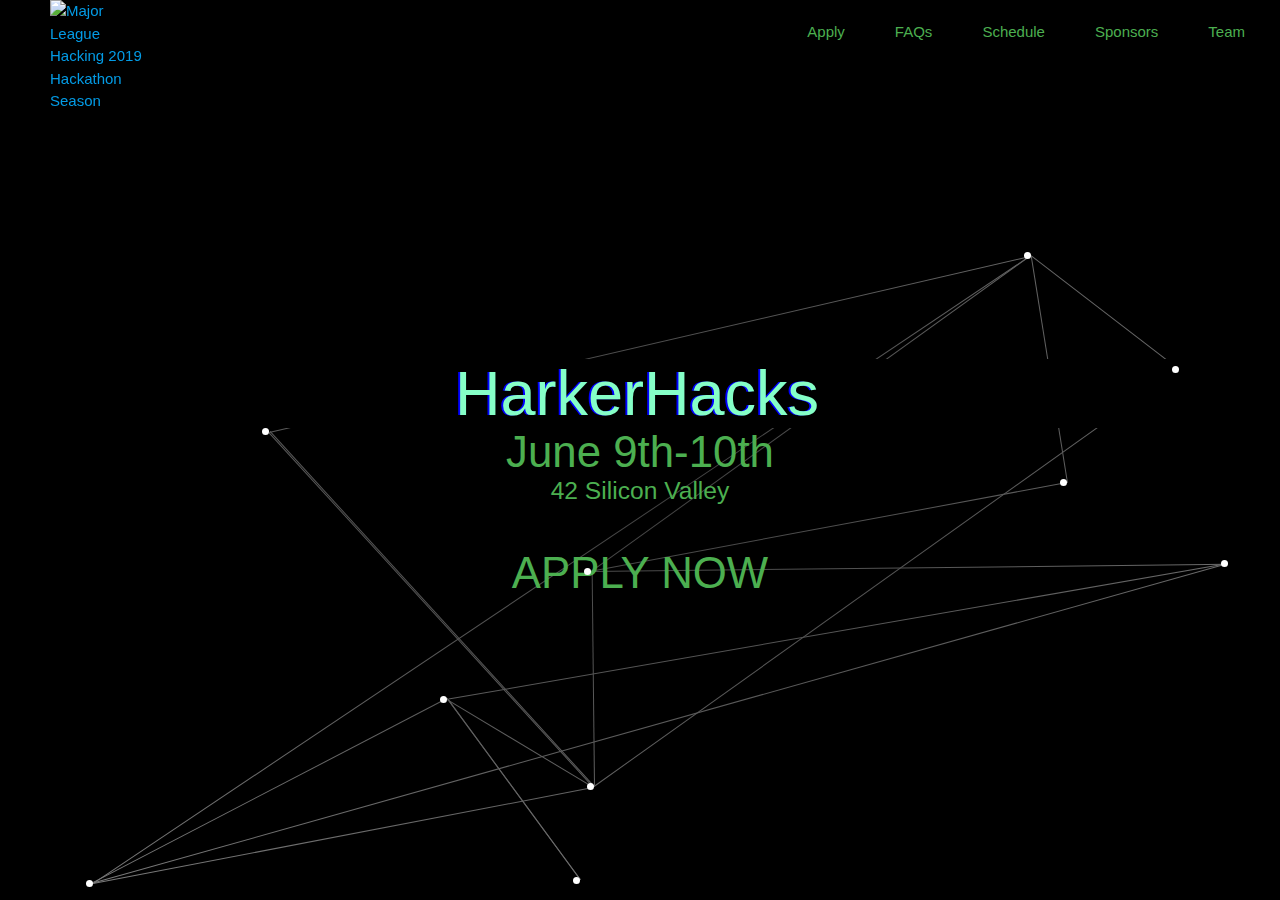
==== commit dc848233: "Update App Form Link" ====
--- a/index.html
+++ b/index.html
@@ -79,14 +79,14 @@
 
 <body>
     <nav class="green-text hacker-font">
-        <div class="row">
-            <div class="col s2 center"><a class="green-text hacker-font" href="https://nakulbajaj.typeform.com/to/jpmJAU" target="_blank">Apply</a></div>
-            <div class="col s2 center"><a class="green-text hacker-font" href="about.html">About</a></div>
-            <div class="col s2 center"><a class="green-text hacker-font" href="faq.html">FAQs</a></div>
-            <div class="col s2 center"><a class="green-text hacker-font" href="schedule.html">Schedule</a></div>
-            <div class="col s2 center"><a class="green-text hacker-font" href="sponsors.html">Sponsors</a></div>
-            <div class="col s2 center"><a class="green-text hacker-font" href="team.html">Team</a></div>
-        </div>
+        <ul class="right" style="user-select: auto;">
+        <li style="user-select: auto;"><a class="green-text hacker-font" href="https://harkerhacks.typeform.com/to/TKqisi" target="_blank" style="user-select: auto;">Apply</a></li>
+                <!-- <li style="user-select: auto;"><a class="green-text hacker-font" href="about.html" style="user-select: auto;">About</a></li> -->
+        <li style="user-select: auto;"><a class="green-text hacker-font" href="faq.html" style="user-select: auto;">FAQs</a></li>
+        <li style="user-select: auto;"><a class="green-text hacker-font" href="schedule.html" style="user-select: auto;">Schedule</a></li>
+        <li style="user-select: auto;"><a class="green-text hacker-font" href="sponsors.html" style="user-select: auto;">Sponsors</a></li>
+        <li style="user-select: auto;"><a class="green-text hacker-font" href="team.html" style="user-select: auto;">Team</a></li>
+      </ul>
     </nav>
 
     <div id="main-page">
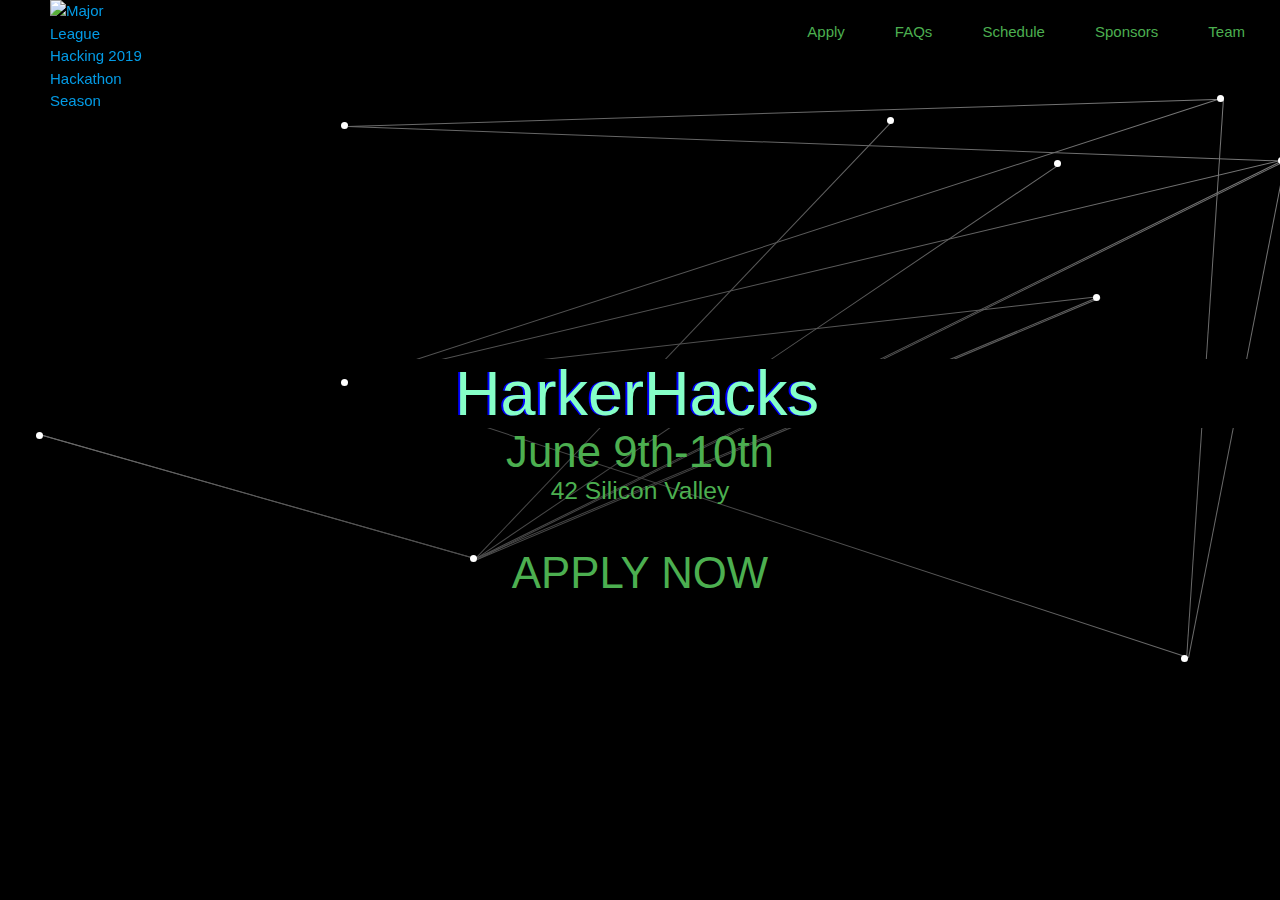
==== commit 57dad276: "Update" ====
--- a/index.html
+++ b/index.html
@@ -98,7 +98,7 @@
 
             <h5 class="green-text hacker-font center">42 Silicon Valley</h5> <br>
 
-            <h3 class="center"><a class="green-text hacker-font" href="https://harkerhacks.typeform.com/to/jpmJAU">APPLY NOW</a></h3>
+            <h3 class="center"><a class="green-text hacker-font" href="https://harkerhacks.typeform.com/to/TKqisi">APPLY NOW</a></h3>
         </div>
 
     </div>
